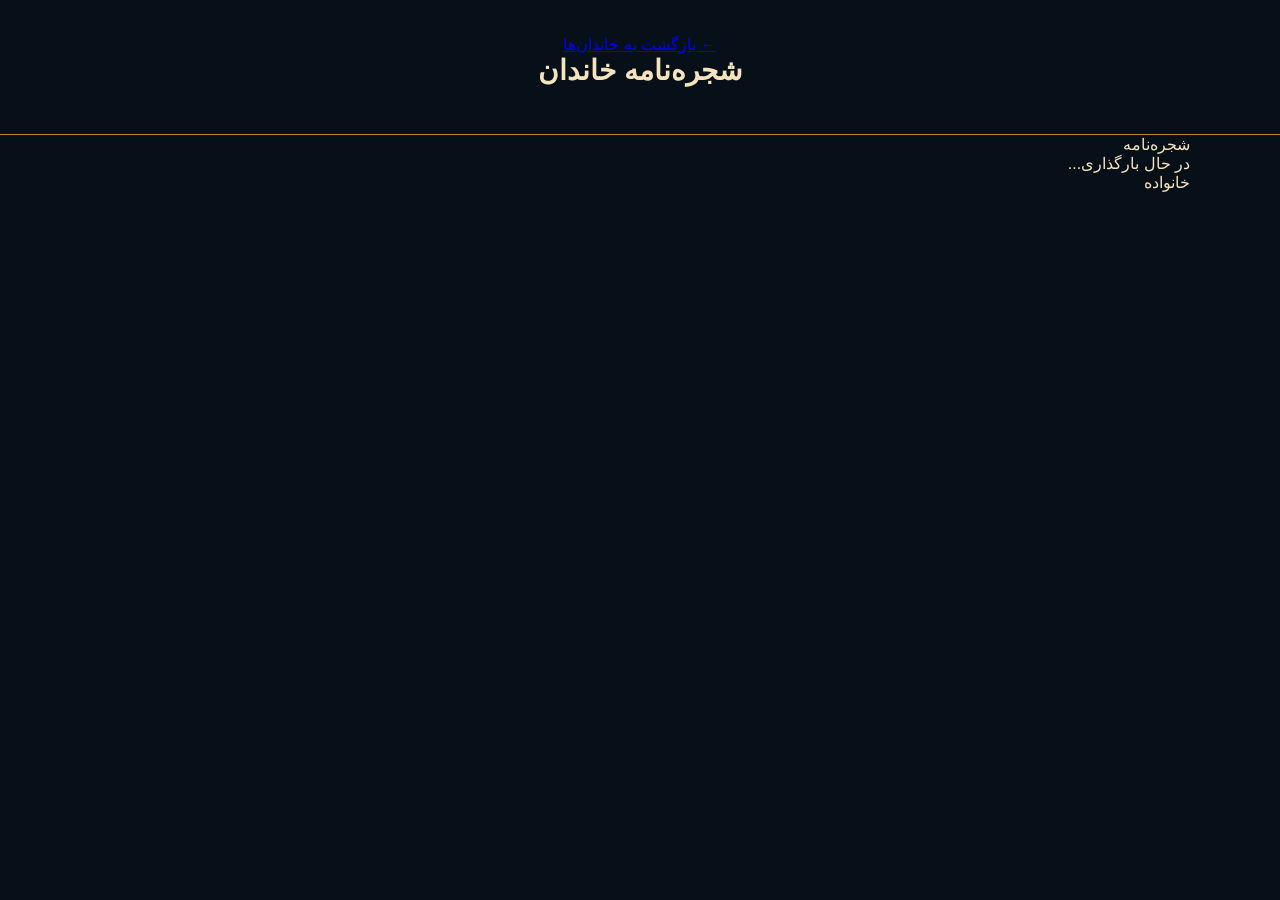
==== family.html @ ceadd1a7 "Create family.html" ====
<!DOCTYPE html>
<html lang="fa" dir="rtl">

<head>

    <meta charset="UTF-8">

    <meta
        name="viewport"
        content="width=device-width, initial-scale=1.0"
    >

    <title>شجره‌نامه خاندان</title>

    <link rel="stylesheet" href="style.css">

</head>


<body>

    <header class="site-header">

        <div class="container">

            <a href="index.html" class="back-link">
                ← بازگشت به خاندان‌ها
            </a>

            <h1 id="family-title">
                شجره‌نامه خاندان
            </h1>

        </div>

    </header>


    <main class="container">

        <!-- سرشاخه -->
        <section class="tree-section">

            <div class="section-title">
                شجره‌نامه
            </div>

            <div id="family-tree">

                <div class="loading">
                    در حال بارگذاری...
                </div>

            </div>

        </section>


        <!-- خانواده فرد انتخاب شده -->
        <section
            id="selected-family"
            class="selected-family hidden"
        >

            <div class="section-title">
                خانواده
            </div>

            <div id="selected-content">
            </div>

        </section>

    </main>


    <!-- اطلاعات خاندان -->
    <script src="data/families.js"></script>

    <!-- افراد -->
    <script src="data/people.js"></script>

    <!-- روابط -->
    <script src="data/relationships.js"></script>

    <!-- برنامه -->
    <script src="app.js"></script>

</body>

</html>
---- style.css ----
* {
    box-sizing: border-box;
}

html,
body {
    margin: 0;
    padding: 0;
}

body {
    direction: rtl;
    font-family: Tahoma, Arial, sans-serif;
    background: #071018;
    color: #f4e4bd;
}

.container {
    width: min(1100px, 92%);
    margin: 0 auto;
}

.site-header {
    padding: 35px 20px;
    text-align: center;
    border-bottom: 1px solid #b88935;
}

.site-header h1 {
    margin: 0 0 12px;
    font-size: 28px;
}

.site-header p {
    margin: 0;
    color: #c9b27d;
}

.welcome {
    padding: 50px 0;
}

.welcome h2 {
    text-align: center;
    margin-bottom: 30px;
}

.family-card {
    max-width: 500px;
    margin: auto;
    padding: 25px;
    text-align: center;
    border: 1px solid #b88935;
    border-radius: 18px;
    background: #0c1822;
}

.family-card h3 {
    margin-top: 0;
}

.site-footer {
    margin-top: 80px;
    padding: 25px;
    text-align: center;
    border-top: 1px solid #b88935;
    color: #a9956c;
}
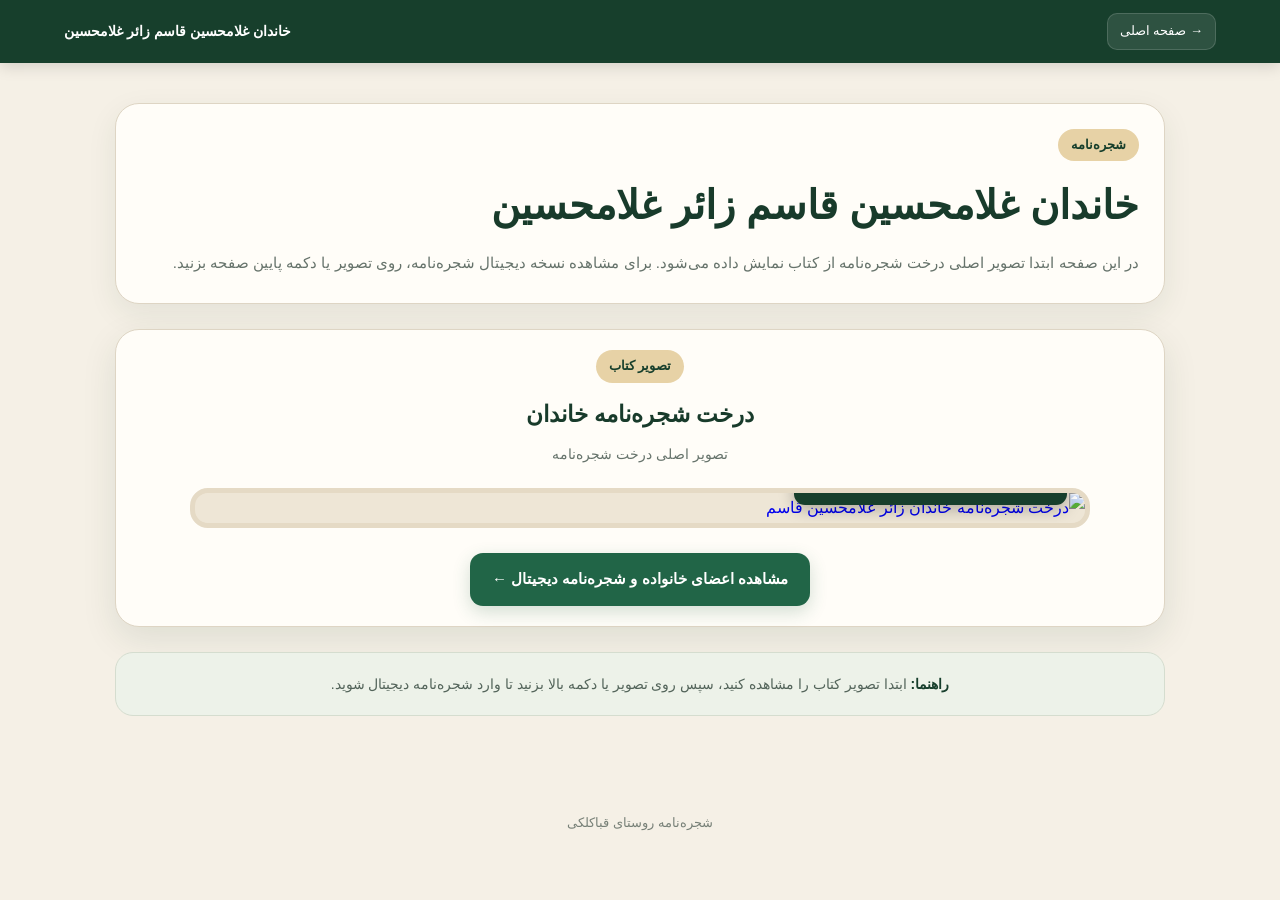
==== commit 8bc9df81: "Update family.html" ====
--- a/family.html
+++ b/family.html
@@ -10,81 +10,561 @@
         content="width=device-width, initial-scale=1.0"
     >
 
-    <title>شجره‌نامه خاندان</title>
-
-    <link rel="stylesheet" href="style.css">
+    <title>
+        خاندان غلامحسین قاسم زائر غلامحسین
+    </title>
+
+    <style>
+
+        * {
+            box-sizing: border-box;
+        }
+
+        body {
+            margin: 0;
+            background: #f5f0e6;
+            color: #183b2b;
+            font-family: Tahoma, Arial, sans-serif;
+            line-height: 1.9;
+        }
+
+        a {
+            text-decoration: none;
+        }
+
+        /* -------------------------
+           نوار بالای صفحه
+        ------------------------- */
+
+        .topbar {
+
+            position: sticky;
+            top: 0;
+            z-index: 100;
+
+            background: #173f2c;
+            color: white;
+
+            padding: 13px 5%;
+
+            display: flex;
+            align-items: center;
+            justify-content: space-between;
+
+            gap: 15px;
+
+            box-shadow:
+                0 3px 15px rgba(0, 0, 0, 0.15);
+        }
+
+        .topbar a {
+
+            color: white;
+
+            background: rgba(255, 255, 255, 0.10);
+
+            border: 1px solid rgba(255, 255, 255, 0.15);
+
+            border-radius: 10px;
+
+            padding: 5px 12px;
+
+            font-size: 13px;
+        }
+
+        .topbar strong {
+            font-size: 14px;
+        }
+
+
+        /* -------------------------
+           بدنه
+        ------------------------- */
+
+        .container {
+
+            width: 92%;
+            max-width: 1050px;
+
+            margin: auto;
+        }
+
+        .page {
+
+            padding: 40px 0 70px;
+        }
+
+
+        /* -------------------------
+           عنوان
+        ------------------------- */
+
+        .tag {
+
+            display: inline-block;
+
+            background: #e7d2a6;
+
+            color: #173f2c;
+
+            border-radius: 30px;
+
+            padding: 4px 13px;
+
+            font-size: 13px;
+
+            font-weight: bold;
+        }
+
+        .intro {
+
+            background: #fffdf8;
+
+            border: 1px solid #ded5c4;
+
+            border-radius: 24px;
+
+            padding: 25px;
+
+            margin-bottom: 25px;
+
+            box-shadow:
+                0 10px 30px rgba(24, 59, 43, 0.08);
+        }
+
+        .intro h1 {
+
+            margin: 10px 0;
+
+            font-size: clamp(25px, 5vw, 40px);
+
+            line-height: 1.7;
+        }
+
+        .intro p {
+
+            margin: 0;
+
+            color: #66736b;
+
+            font-size: 15px;
+        }
+
+
+        /* -------------------------
+           تصویر کتاب
+        ------------------------- */
+
+        .book-card {
+
+            background: #fffdf8;
+
+            border: 1px solid #ded5c4;
+
+            border-radius: 24px;
+
+            padding: 20px;
+
+            box-shadow:
+                0 12px 35px rgba(24, 59, 43, 0.10);
+        }
+
+        .book-title {
+
+            text-align: center;
+
+            margin-bottom: 20px;
+        }
+
+        .book-title h2 {
+
+            margin: 10px 0 5px;
+
+            font-size: 23px;
+        }
+
+        .book-title p {
+
+            margin: 0;
+
+            color: #66736b;
+
+            font-size: 14px;
+        }
+
+
+        /*
+         * لینک تصویر
+         */
+
+        .book-image-link {
+
+            display: block;
+
+            position: relative;
+
+            max-width: 900px;
+
+            margin: auto;
+
+            background: #eee6d6;
+
+            border: 5px solid #e5dac5;
+
+            border-radius: 18px;
+
+            overflow: hidden;
+
+            cursor: pointer;
+
+            transition: 0.25s;
+        }
+
+        .book-image-link:hover {
+
+            transform: translateY(-3px);
+
+            border-color: #b99a68;
+
+            box-shadow:
+                0 12px 30px rgba(24, 59, 43, 0.15);
+        }
+
+        .book-image-link img {
+
+            display: block;
+
+            width: 100%;
+
+            height: auto;
+        }
+
+
+        /*
+         * نوشته روی تصویر
+         */
+
+        .image-button {
+
+            position: absolute;
+
+            bottom: 18px;
+            right: 18px;
+
+            background: #173f2c;
+
+            color: white;
+
+            padding: 8px 14px;
+
+            border-radius: 11px;
+
+            font-size: 13px;
+
+            box-shadow:
+                0 5px 15px rgba(0, 0, 0, 0.25);
+        }
+
+
+        /* -------------------------
+           دکمه ورود
+        ------------------------- */
+
+        .button-area {
+
+            text-align: center;
+
+            padding-top: 25px;
+        }
+
+        .main-button {
+
+            display: inline-block;
+
+            background: #216547;
+
+            color: white;
+
+            padding: 12px 22px;
+
+            border-radius: 13px;
+
+            font-size: 15px;
+
+            font-weight: bold;
+
+            box-shadow:
+                0 6px 18px rgba(33, 101, 71, 0.20);
+
+            transition: 0.2s;
+        }
+
+        .main-button:hover {
+
+            background: #174e36;
+
+            transform: translateY(-2px);
+        }
+
+
+        /* -------------------------
+           راهنما
+        ------------------------- */
+
+        .guide {
+
+            margin-top: 25px;
+
+            background: #edf2e9;
+
+            border: 1px solid #d5ddcf;
+
+            border-radius: 18px;
+
+            padding: 18px;
+
+            text-align: center;
+
+            color: #53645a;
+
+            font-size: 14px;
+        }
+
+        .guide strong {
+
+            color: #173f2c;
+        }
+
+
+        /* -------------------------
+           پایین صفحه
+        ------------------------- */
+
+        .footer {
+
+            text-align: center;
+
+            padding: 25px 15px;
+
+            color: #788178;
+
+            font-size: 13px;
+        }
+
+
+        /* -------------------------
+           موبایل
+        ------------------------- */
+
+        @media (max-width: 700px) {
+
+            .topbar {
+
+                padding: 11px 4%;
+
+                flex-direction: column;
+
+                align-items: stretch;
+
+                text-align: center;
+            }
+
+            .topbar a {
+
+                text-align: center;
+            }
+
+            .intro {
+
+                padding: 18px;
+            }
+
+            .book-card {
+
+                padding: 12px;
+            }
+
+            .book-title h2 {
+
+                font-size: 19px;
+            }
+
+            .book-image-link {
+
+                border-width: 3px;
+
+                border-radius: 12px;
+            }
+
+            .image-button {
+
+                position: static;
+
+                display: block;
+
+                text-align: center;
+
+                border-radius: 0;
+
+                padding: 9px;
+            }
+
+            .main-button {
+
+                display: block;
+
+                width: 100%;
+
+                text-align: center;
+            }
+        }
+
+    </style>
 
 </head>
 
 
 <body>
 
-    <header class="site-header">
-
-        <div class="container">
-
-            <a href="index.html" class="back-link">
-                ← بازگشت به خاندان‌ها
+
+    <!-- =========================
+         نوار بالای صفحه
+    ========================== -->
+
+    <header class="topbar">
+
+        <a href="index.html">
+            → صفحه اصلی
+        </a>
+
+        <strong>
+            خاندان غلامحسین قاسم زائر غلامحسین
+        </strong>
+
+    </header>
+
+
+    <!-- =========================
+         محتوای اصلی
+    ========================== -->
+
+    <main class="container page">
+
+
+        <!-- معرفی -->
+
+        <section class="intro">
+
+            <span class="tag">
+                شجره‌نامه
+            </span>
+
+            <h1>
+                خاندان غلامحسین قاسم زائر غلامحسین
+            </h1>
+
+            <p>
+                در این صفحه ابتدا تصویر اصلی درخت شجره‌نامه
+                از کتاب نمایش داده می‌شود.
+                برای مشاهده نسخه دیجیتال شجره‌نامه،
+                روی تصویر یا دکمه پایین صفحه بزنید.
+            </p>
+
+        </section>
+
+
+        <!-- =========================
+             تصویر کتاب
+        ========================== -->
+
+        <section class="book-card">
+
+
+            <div class="book-title">
+
+                <span class="tag">
+                    تصویر کتاب
+                </span>
+
+                <h2>
+                    درخت شجره‌نامه خاندان
+                </h2>
+
+                <p>
+                    تصویر اصلی درخت شجره‌نامه
+                </p>
+
+            </div>
+
+
+            <!--
+                با کلیک روی تصویر
+                وارد members.html می‌شویم
+            -->
+
+            <a
+                href="members.html"
+                class="book-image-link"
+                aria-label="ورود به شجره‌نامه دیجیتال"
+            >
+
+                <img
+                    src="family_page_2_hq.png"
+                    alt="درخت شجره‌نامه خاندان زائر غلامحسین قاسم"
+                >
+
+                <span class="image-button">
+                    برای مشاهده شجره‌نامه دیجیتال کلیک کنید ←
+                </span>
+
             </a>
 
-            <h1 id="family-title">
-                شجره‌نامه خاندان
-            </h1>
+
+            <!-- دکمه -->
+
+            <div class="button-area">
+
+                <a
+                    href="members.html"
+                    class="main-button"
+                >
+                    مشاهده اعضای خانواده و شجره‌نامه دیجیتال ←
+                </a>
+
+            </div>
+
+
+        </section>
+
+
+        <!-- راهنما -->
+
+        <div class="guide">
+
+            <strong>
+                راهنما:
+            </strong>
+
+            ابتدا تصویر کتاب را مشاهده کنید،
+            سپس روی تصویر یا دکمه بالا بزنید
+            تا وارد شجره‌نامه دیجیتال شوید.
 
         </div>
 
-    </header>
-
-
-    <main class="container">
-
-        <!-- سرشاخه -->
-        <section class="tree-section">
-
-            <div class="section-title">
-                شجره‌نامه
-            </div>
-
-            <div id="family-tree">
-
-                <div class="loading">
-                    در حال بارگذاری...
-                </div>
-
-            </div>
-
-        </section>
-
-
-        <!-- خانواده فرد انتخاب شده -->
-        <section
-            id="selected-family"
-            class="selected-family hidden"
-        >
-
-            <div class="section-title">
-                خانواده
-            </div>
-
-            <div id="selected-content">
-            </div>
-
-        </section>
 
     </main>
 
 
-    <!-- اطلاعات خاندان -->
-    <script src="data/families.js"></script>
-
-    <!-- افراد -->
-    <script src="data/people.js"></script>
-
-    <!-- روابط -->
-    <script src="data/relationships.js"></script>
-
-    <!-- برنامه -->
-    <script src="app.js"></script>
+    <!-- =========================
+         پایین صفحه
+    ========================== -->
+
+    <footer class="footer">
+
+        شجره‌نامه روستای قباکلکی
+
+    </footer>
+
 
 </body>
 
